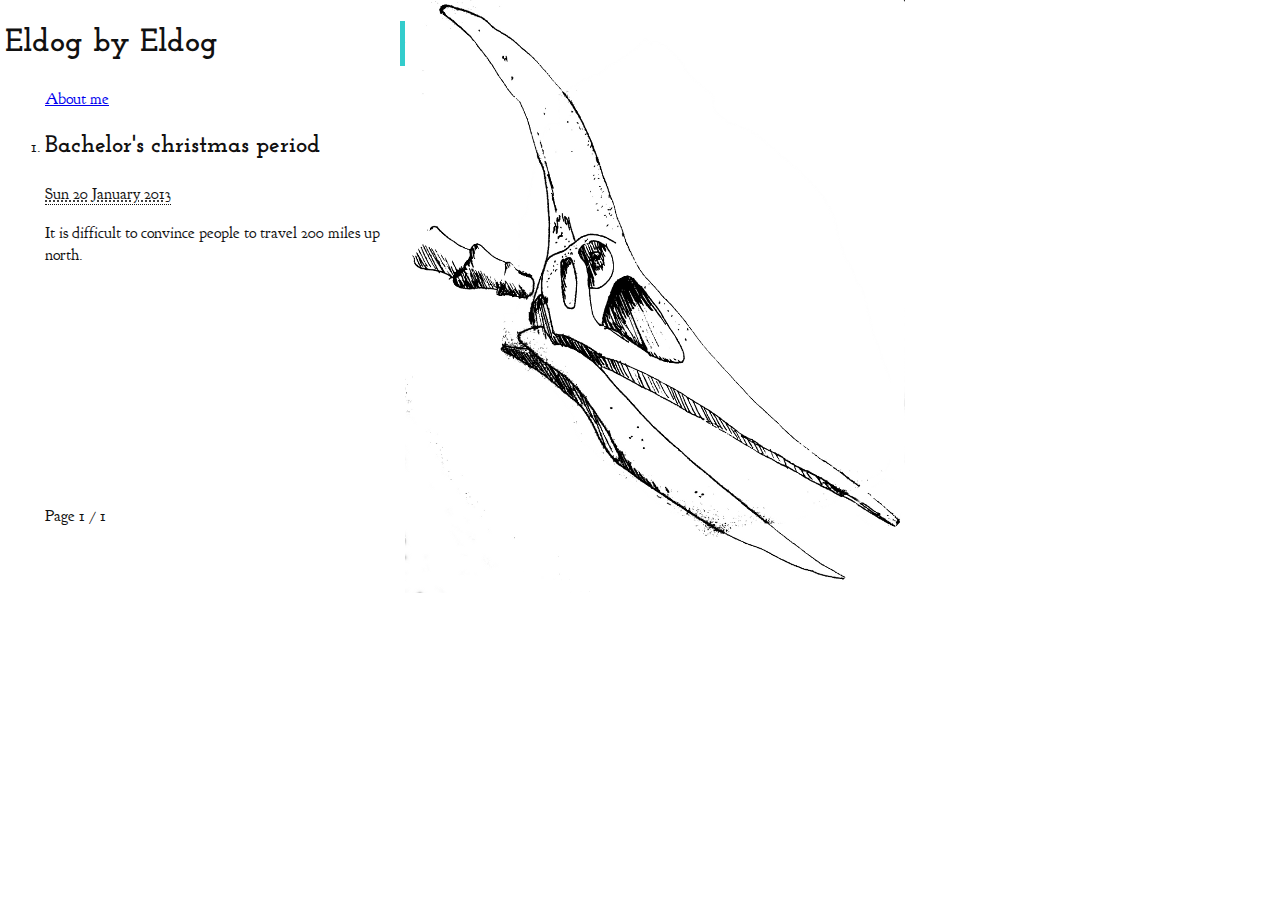
==== index.html @ 1f41c244 "Updated site name" ====
<!DOCTYPE html>
<!--[if lt IE 7]>      <html class="no-js lt-ie9 lt-ie8 lt-ie7"> <![endif]-->
<!--[if IE 7]>         <html class="no-js lt-ie9 lt-ie8"> <![endif]-->
<!--[if IE 8]>         <html class="no-js lt-ie9"> <![endif]-->
<!--[if gt IE 8]><!--> <html class="no-js" lang="en"> <!--<![endif]-->
<head>
  <meta charset="utf-8">
  <meta http-equiv="X-UA-Compatible" content="IE=edge,chrome=1">
  <title></title>
  <meta name="description" content="">
  <meta name="viewport" content="width=device-width">

  <!-- Place favicon.ico and apple-touch-icon.png in the root directory -->

  <script src="./theme/js/vendor/modernizr-2.6.2.min.js"></script>
    <title>Eldog by Eldog</title>
  <meta charset="utf-8" />
    <link href="https://eldog.me.uk/feeds/all.atom.xml" type="application/atom+xml" rel="alternate" title="Eldog by Eldog Full Atom Feed" />
            <link href="https://eldog.me.uk/feeds/.atom.xml" type="application/atom+xml" rel="alternate" title="Eldog by Eldog Categories Atom Feed" />
          <link href='https://fonts.googleapis.com/css?family=Josefin+Slab:700' rel='stylesheet' type='text/css'>
  <link href='https://fonts.googleapis.com/css?family=Goudy+Bookletter+1911' rel='stylesheet' type='text/css'>
  <link href='https://fonts.googleapis.com/css?family=Inconsolata' rel='stylesheet' type='text/css'>
  <link rel="stylesheet" href="./theme/css/normalize.css">
  <link rel="stylesheet" href="./theme/css/main.css" />
  </head>

<body id="index" class="home">
  <div class="wrapper">
  <!--[if lt IE 7]>
    <p class="chromeframe">You are using an <strong>outdated</strong> browser. Please <a href="http://browsehappy.com/">upgrade your browser</a> or <a href="http://www.google.com/chromeframe/?redirect=true">activate Google Chrome Frame</a> to improve your experience.</p>
  <![endif]-->

  <header id="banner" class="body">
    <h1><a href=".">Eldog by Eldog <strong></strong></a></h1>
  </header><!-- /#banner -->
  <div class="content-wrapper">
  <nav id="menu"><ul>
              <li><a href="./pages/about-me.html">About me</a></li>
        </ul></nav><!-- /#menu -->
  <section id="content">

<ol id="post-list">
        <li><article class="hentry">
                <header> <h2 class="entry-title"><a href="./bachelors-christmas-period.html" rel="bookmark" title="Permalink to Bachelor's christmas period">Bachelor's christmas period</a></h2> </header>
                <footer class="post-info">
                    <abbr class="published" title="2013-01-20T02:19:00"> Sun 20 January 2013 </abbr>
                </footer><!-- /.post-info -->
                <div class="entry-content"> <p>It is difficult to convince people to travel 200 miles up north.</p>
<iframe width="355" height="200"
src="https://www.youtube.com/embed/LrVsLvAWIdk?rel=0" frameborder="0"
allowfullscreen></iframe> </div><!-- /.entry-content -->
        </article></li>
</ol><!-- /#posts-list -->
<p class="paginator">
        Page 1 / 1
    </p>
</section><!-- /#content -->
</div>
</div>

  <script src="//ajax.googleapis.com/ajax/libs/jquery/1.8.3/jquery.min.js"></script>
  <script>window.jQuery || document.write('<script src="./theme/js/vendor/jquery-1.8.3.min.js"><\/script>')</script>
    <script src="./theme/js/plugins.js"></script>
    <script src="./theme/js/main.js"></script>

  <!-- Google Analytics: change UA-XXXXX-X to be your site's ID. -->
  <script>
      var _gaq=[['_setAccount','UA-XXXXX-X'],['_trackPageview']];
      (function(d,t){var g=d.createElement(t),s=d.getElementsByTagName(t)[0];
      g.src=('https:'==location.protocol?'//ssl':'//www')+'.google-analytics.com/ga.js';
      s.parentNode.insertBefore(g,s)}(document,'script'));
  </script>
</body>
</html>
---- theme/css/main.css ----
.hll {
  background-color: #eee; }

.c {
  color: #408090;
  font-style: italic; }

.err {
  border: 1px solid red; }

.k {
  color: #007020;
  font-weight: bold; }

.o {
  color: #666666; }

.cm {
  color: #408090;
  font-style: italic; }

.cp {
  color: #007020; }

.c1 {
  color: #408090;
  font-style: italic; }

.cs {
  background-color: #FFF0F0;
  color: #408090; }

.gd {
  color: #A00000; }

.ge {
  font-style: italic; }

.gr {
  color: #FF0000; }

.gh {
  color: #000080;
  font-weight: bold; }

.gi {
  color: #00A000; }

.go {
  color: #303030; }

.gp {
  color: #C65D09;
  font-weight: bold; }

.gs {
  font-weight: bold; }

.gu {
  color: #800080;
  font-weight: bold; }

.gt {
  color: #0040D0; }

.kc {
  color: #007020;
  font-weight: bold; }

.kd {
  color: #007020;
  font-weight: bold; }

.kn {
  color: #007020;
  font-weight: bold; }

.kp {
  color: #007020; }

.kr {
  color: #007020;
  font-weight: bold; }

.kt {
  color: #902000; }

.m {
  color: #208050; }

.s {
  color: #4070A0; }

.na {
  color: #4070A0; }

.nb {
  color: #007020; }

.nc {
  color: #0E84B5;
  font-weight: bold; }

.no {
  color: #60ADD5; }

.nd {
  color: #555555;
  font-weight: bold; }

.ni {
  color: #D55537;
  font-weight: bold; }

.ne {
  color: #007020; }

.nf {
  color: #06287E; }

.nl {
  color: #002070;
  font-weight: bold; }

.nn {
  color: #0E84B5;
  font-weight: bold; }

.nt {
  color: #062873;
  font-weight: bold; }

.nv {
  color: #BB60D5; }

.ow {
  color: #007020;
  font-weight: bold; }

.w {
  color: #BBBBBB; }

.mf {
  color: #208050; }

.mh {
  color: #208050; }

.mi {
  color: #208050; }

.mo {
  color: #208050; }

.sb {
  color: #4070A0; }

.sc {
  color: #4070A0; }

.sd {
  color: #4070A0;
  font-style: italic; }

.s2 {
  color: #4070A0; }

.se {
  color: #4070A0;
  font-weight: bold; }

.sh {
  color: #4070A0; }

.si {
  color: #70A0D0;
  font-style: italic; }

.sx {
  color: #C65D09; }

.sr {
  color: #235388; }

.s1 {
  color: #4070A0; }

.ss {
  color: #517918; }

.bp {
  color: #007020; }

.vc {
  color: #BB60D5; }

.vg {
  color: #BB60D5; }

.vi {
  color: #BB60D5; }

.il {
  color: #208050; }

/*
 * HTML5 Boilerplate
 *
 * What follows is the result of much research on cross-browser styling.
 * Credit left inline and big thanks to Nicolas Gallagher, Jonathan Neal,
 * Kroc Camen, and the H5BP dev community and team.
 */
/* ==========================================================================
   Base styles: opinionated defaults
   ========================================================================== */
html,
button,
input,
select,
textarea {
  color: #222; }

body {
  font-size: 1em;
  line-height: 1.4; }

/*
 * Remove text-shadow in selection highlight: h5bp.com/i
 * These selection declarations have to be separate.
 * Customize the background color to match your design.
 */
::-moz-selection {
  background: #b3d4fc;
  text-shadow: none; }

::selection {
  background: #b3d4fc;
  text-shadow: none; }

/*
 * A better looking default horizontal rule
 */
hr {
  display: block;
  height: 1px;
  border: 0;
  border-top: 1px solid #cccccc;
  margin: 1em 0;
  padding: 0; }

/*
 * Remove the gap between images and the bottom of their containers: h5bp.com/i/440
 */
img {
  vertical-align: middle; }

/*
 * Remove default fieldset styles.
 */
fieldset {
  border: 0;
  margin: 0;
  padding: 0; }

/*
 * Allow only vertical resizing of textareas.
 */
textarea {
  resize: vertical; }

/* ==========================================================================
   Chrome Frame prompt
   ========================================================================== */
.chromeframe {
  margin: 0.2em 0;
  background: #ccc;
  color: #000;
  padding: 0.2em 0; }

/* ==========================================================================
   Author's custom styles
   ========================================================================== */
body {
  background-color: white;
  background-image: url("../img/ptera.png");
  background-position: 405px 0px;
  background-repeat: no-repeat;
  font-family: "Goudy Bookletter 1911", serif;
  color: #111111;
  padding: 0px 0px 0px 5px; }

h1,
h2,
h3,
h4,
h5,
h6 {
  font-family: "Josefin Slab", serif; }
  h1 a:visited,
  h1 a:link,
  h1 a:hover,
  h2 a:visited,
  h2 a:link,
  h2 a:hover,
  h3 a:visited,
  h3 a:link,
  h3 a:hover,
  h4 a:visited,
  h4 a:link,
  h4 a:hover,
  h5 a:visited,
  h5 a:link,
  h5 a:hover,
  h6 a:visited,
  h6 a:link,
  h6 a:hover {
    color: #111111;
    text-decoration: none; }

pre {
  font-family: "Inconsolata", sans-serif; }

.wrapper {
  width: 400px;
  max-width: 400px; }

.content-wrapper {
  padding: 0px 5px 0px 0px; }

#banner {
  border-right: 5px solid #33cccc; }

#content {
  padding: 0px 0px 0px 40px; }

#post-list {
  padding: 0px; }

/* ==========================================================================
   Helper classes
   ========================================================================== */
/*
 * Image replacement
 */
.ir {
  background-color: transparent;
  border: 0;
  overflow: hidden;
  /* IE 6/7 fallback */
  *text-indent: -9999px; }

.ir:before {
  content: "";
  display: block;
  width: 0;
  height: 150%; }

/*
 * Hide from both screenreaders and browsers: h5bp.com/u
 */
.hidden {
  display: none !important;
  visibility: hidden; }

/*
 * Hide only visually, but have it available for screenreaders: h5bp.com/v
 */
.visuallyhidden {
  border: 0;
  clip: rect(0 0 0 0);
  height: 1px;
  margin: -1px;
  overflow: hidden;
  padding: 0;
  position: absolute;
  width: 1px; }

/*
 * Extends the .visuallyhidden class to allow the element to be focusable
 * when navigated to via the keyboard: h5bp.com/p
 */
.visuallyhidden.focusable:active,
.visuallyhidden.focusable:focus {
  clip: auto;
  height: auto;
  margin: 0;
  overflow: visible;
  position: static;
  width: auto; }

/*
 * Hide visually and from screenreaders, but maintain layout
 */
.invisible {
  visibility: hidden; }

/*
 * Clearfix: contain floats
 *
 * For modern browsers
 * 1. The space content is one way to avoid an Opera bug when the
 *    `contenteditable` attribute is included anywhere else in the document.
 *    Otherwise it causes space to appear at the top and bottom of elements
 *    that receive the `clearfix` class.
 * 2. The use of `table` rather than `block` is only necessary if using
 *    `:before` to contain the top-margins of child elements.
 */
.clearfix:before,
.clearfix:after {
  content: " ";
  /* 1 */
  display: table;
  /* 2 */ }

.clearfix:after {
  clear: both; }

/*
 * For IE 6/7 only
 * Include this rule to trigger hasLayout and contain floats.
 */
.clearfix {
  *zoom: 1; }

/* ==========================================================================
   EXAMPLE Media Queries for Responsive Design.
   Theses examples override the primary ('mobile first') styles.
   Modify as content requires.
   ========================================================================== */
@media only screen and (min-width: 35em) {
  /* Style adjustments for viewports that meet the condition */ }
@media print, (-o-min-device-pixel-ratio: 5 / 4), (-webkit-min-device-pixel-ratio: 1.25), (min-resolution: 120dpi) {
  /* Style adjustments for high resolution devices */ }
/* ==========================================================================
   Print styles.
   Inlined to avoid required HTTP connection: h5bp.com/r
   ========================================================================== */
@media print {
  * {
    background: transparent !important;
    color: black !important;
    /* Black prints faster: h5bp.com/s */
    box-shadow: none !important;
    text-shadow: none !important; }

  a,
  a:visited {
    text-decoration: underline; }

  a[href]:after {
    content: " (" attr(href) ")"; }

  abbr[title]:after {
    content: " (" attr(title) ")"; }

  /*
   * Don't show links for images, or javascript/internal links
   */
  .ir a:after,
  a[href^="javascript:"]:after,
  a[href^="#"]:after {
    content: ""; }

  pre,
  blockquote {
    border: 1px solid #999999;
    page-break-inside: avoid; }

  thead {
    display: table-header-group;
    /* h5bp.com/t */ }

  tr,
  img {
    page-break-inside: avoid; }

  img {
    max-width: 100% !important; }

  @page {
    margin: 0.5cm; }

  p,
  h2,
  h3 {
    orphans: 3;
    widows: 3; }

  h2,
  h3 {
    page-break-after: avoid; } }
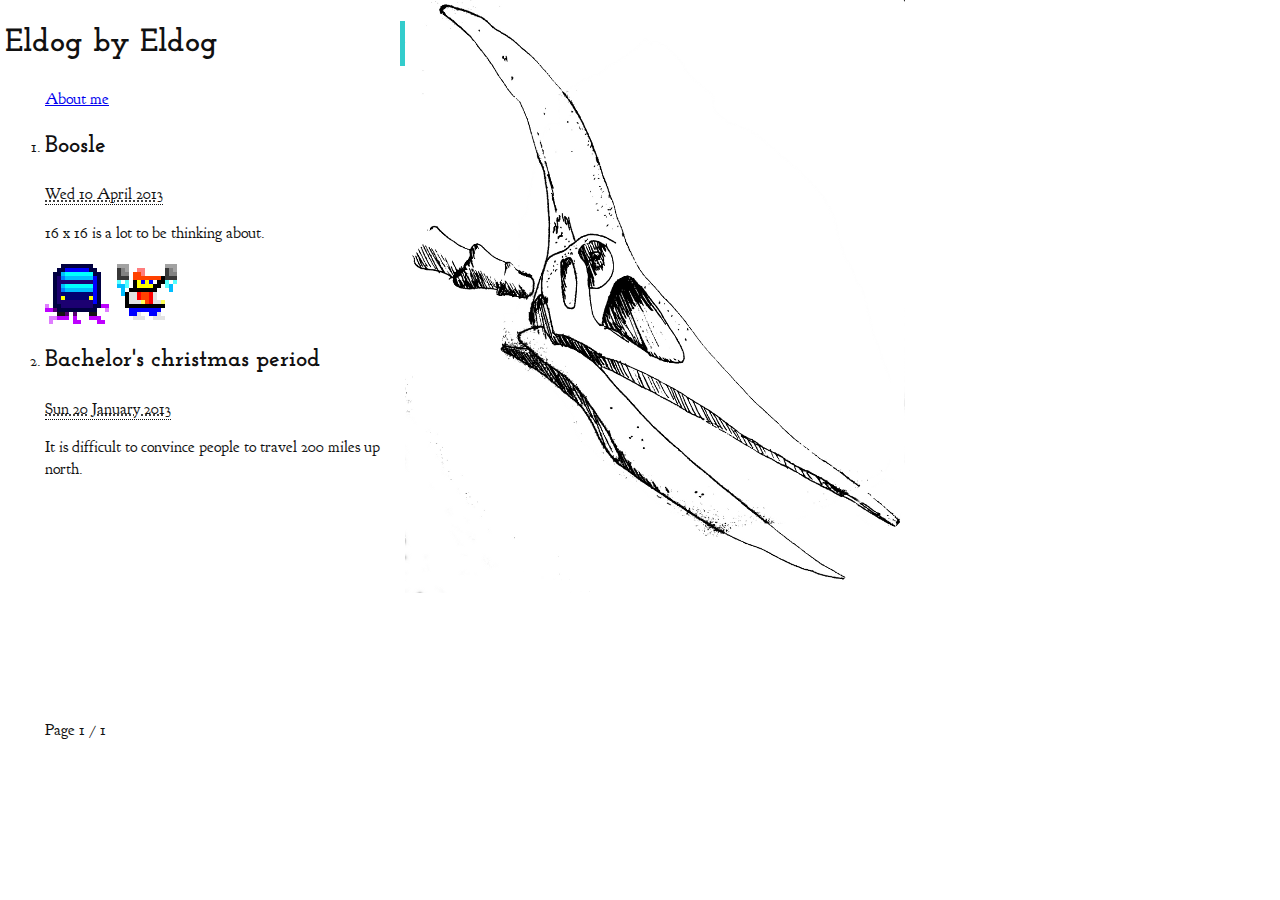
==== commit 3bf4f11f: "Added Boosle" ====
--- a/index.html
+++ b/index.html
@@ -41,6 +41,17 @@
 
 <ol id="post-list">
         <li><article class="hentry">
+                <header> <h2 class="entry-title"><a href="./boosle.html" rel="bookmark" title="Permalink to Boosle">Boosle</a></h2> </header>
+                <footer class="post-info">
+                    <abbr class="published" title="2013-04-10T23:48:00"> Wed 10 April 2013 </abbr>
+                </footer><!-- /.post-info -->
+                <div class="entry-content"> <p>16 x 16 is a lot to be thinking about.</p>
+<p><img src="/static/media/img/boosle.gif" alt="A boosle" title="Although these
+guys have been blown up to 64x64 to save squinting"/>
+<img src="/static/media/img/player.gif" alt="A dude in trendy gear"
+title="Ooo you've got lovely Pac-Man yellow skin"/></p> </div><!-- /.entry-content -->
+        </article></li>
+        <li><article class="hentry">
                 <header> <h2 class="entry-title"><a href="./bachelors-christmas-period.html" rel="bookmark" title="Permalink to Bachelor's christmas period">Bachelor's christmas period</a></h2> </header>
                 <footer class="post-info">
                     <abbr class="published" title="2013-01-20T02:19:00"> Sun 20 January 2013 </abbr>
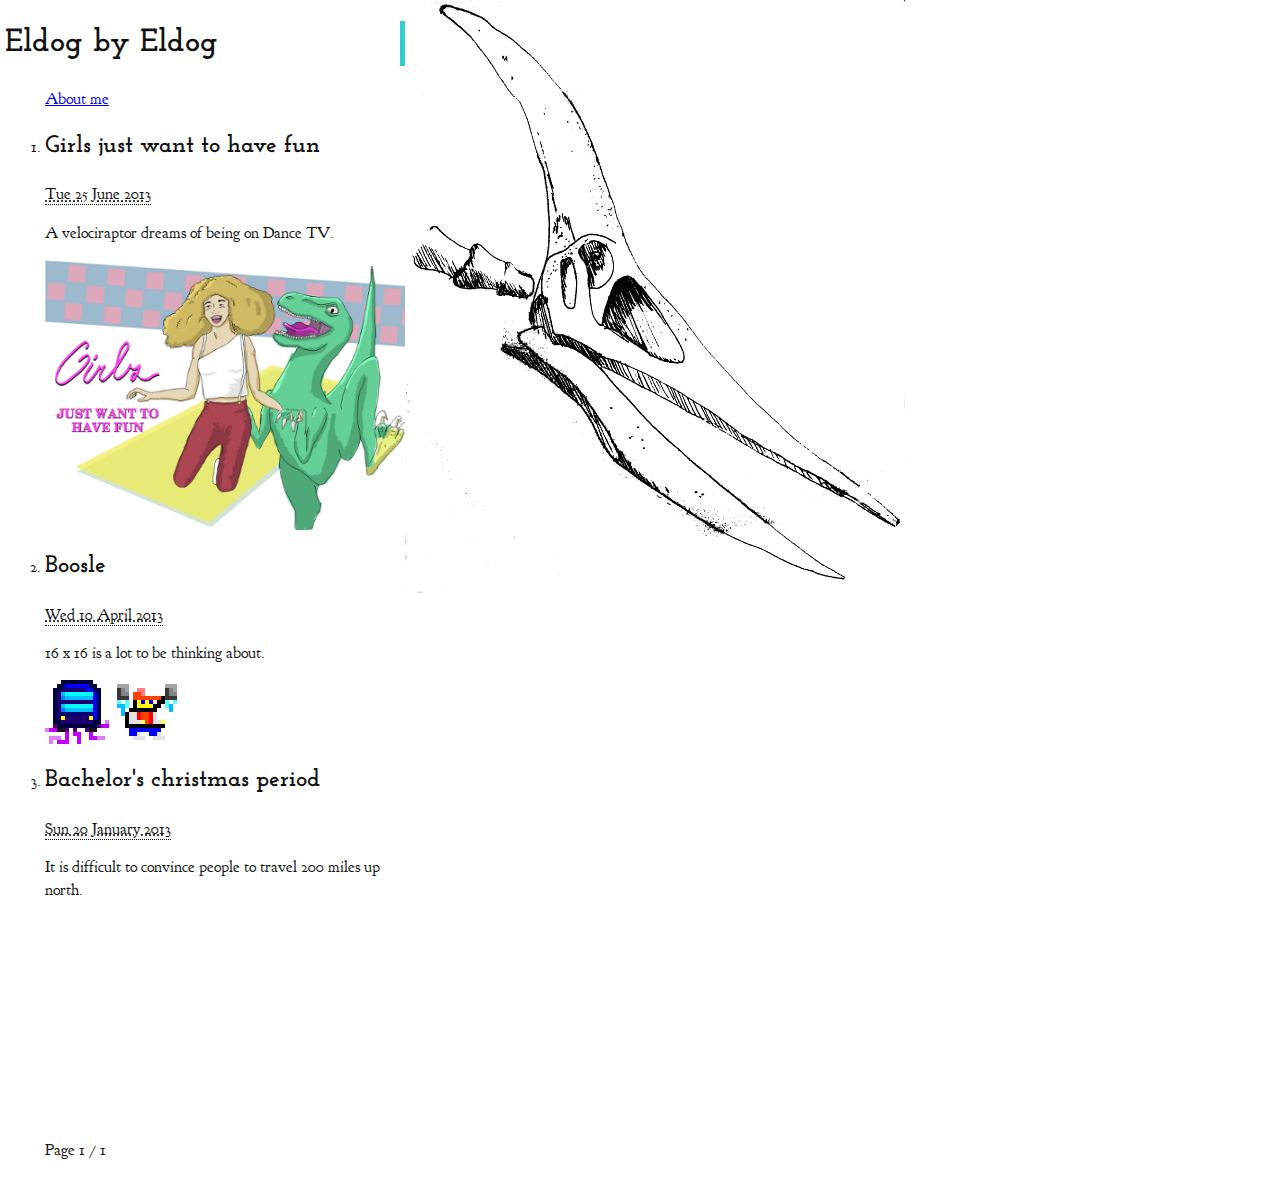
==== commit 5b018dd8: "Added gjwthf" ====
--- a/index.html
+++ b/index.html
@@ -41,6 +41,16 @@
 
 <ol id="post-list">
         <li><article class="hentry">
+                <header> <h2 class="entry-title"><a href="./girls-just-want-to-have-fun.html" rel="bookmark" title="Permalink to Girls just want to have fun">Girls just want to have fun</a></h2> </header>
+                <footer class="post-info">
+                    <abbr class="published" title="2013-06-25T19:34:00"> Tue 25 June 2013 </abbr>
+                </footer><!-- /.post-info -->
+                <div class="entry-content"> <p>A velociraptor dreams of being on Dance TV.</p>
+<p><a href="/static/media/img/velociraptor-dancing.png"><img
+src="/static/media/img/velociraptor-dancing-thumb.png" alt="velociraptor dancing" title="Getting into
+to trouble is easy, getting out of trouble is all the fun" width="360px"/></a></p> </div><!-- /.entry-content -->
+        </article></li>
+        <li><article class="hentry">
                 <header> <h2 class="entry-title"><a href="./boosle.html" rel="bookmark" title="Permalink to Boosle">Boosle</a></h2> </header>
                 <footer class="post-info">
                     <abbr class="published" title="2013-04-10T23:48:00"> Wed 10 April 2013 </abbr>
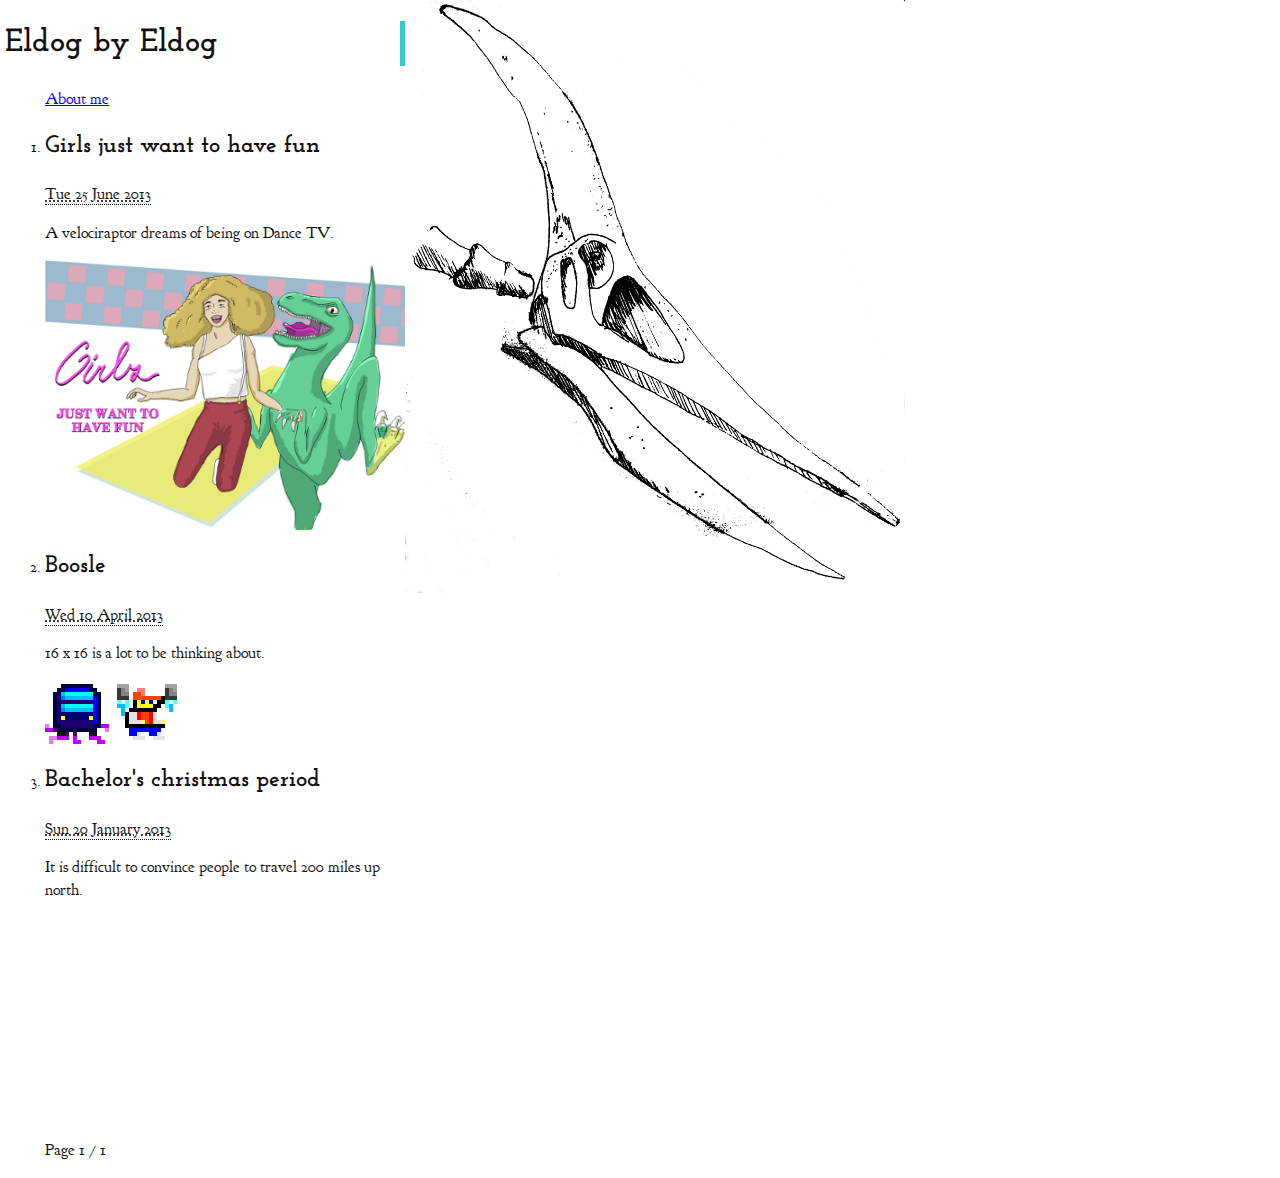
==== commit 3796127b: "Added google analytics" ====
--- a/index.html
+++ b/index.html
@@ -84,12 +84,14 @@
     <script src="./theme/js/plugins.js"></script>
     <script src="./theme/js/main.js"></script>
 
-  <!-- Google Analytics: change UA-XXXXX-X to be your site's ID. -->
   <script>
-      var _gaq=[['_setAccount','UA-XXXXX-X'],['_trackPageview']];
-      (function(d,t){var g=d.createElement(t),s=d.getElementsByTagName(t)[0];
-      g.src=('https:'==location.protocol?'//ssl':'//www')+'.google-analytics.com/ga.js';
-      s.parentNode.insertBefore(g,s)}(document,'script'));
+    (function(i,s,o,g,r,a,m){i['GoogleAnalyticsObject']=r;i[r]=i[r]||function(){
+    (i[r].q=i[r].q||[]).push(arguments)},i[r].l=1*new Date();a=s.createElement(o),
+    m=s.getElementsByTagName(o)[0];a.async=1;a.src=g;m.parentNode.insertBefore(a,m)
+    })(window,document,'script','//www.google-analytics.com/analytics.js','ga');
+
+    ga('create', 'UA-42015229-1', 'eldog.me.uk');
+    ga('send', 'pageview');
   </script>
 </body>
 </html>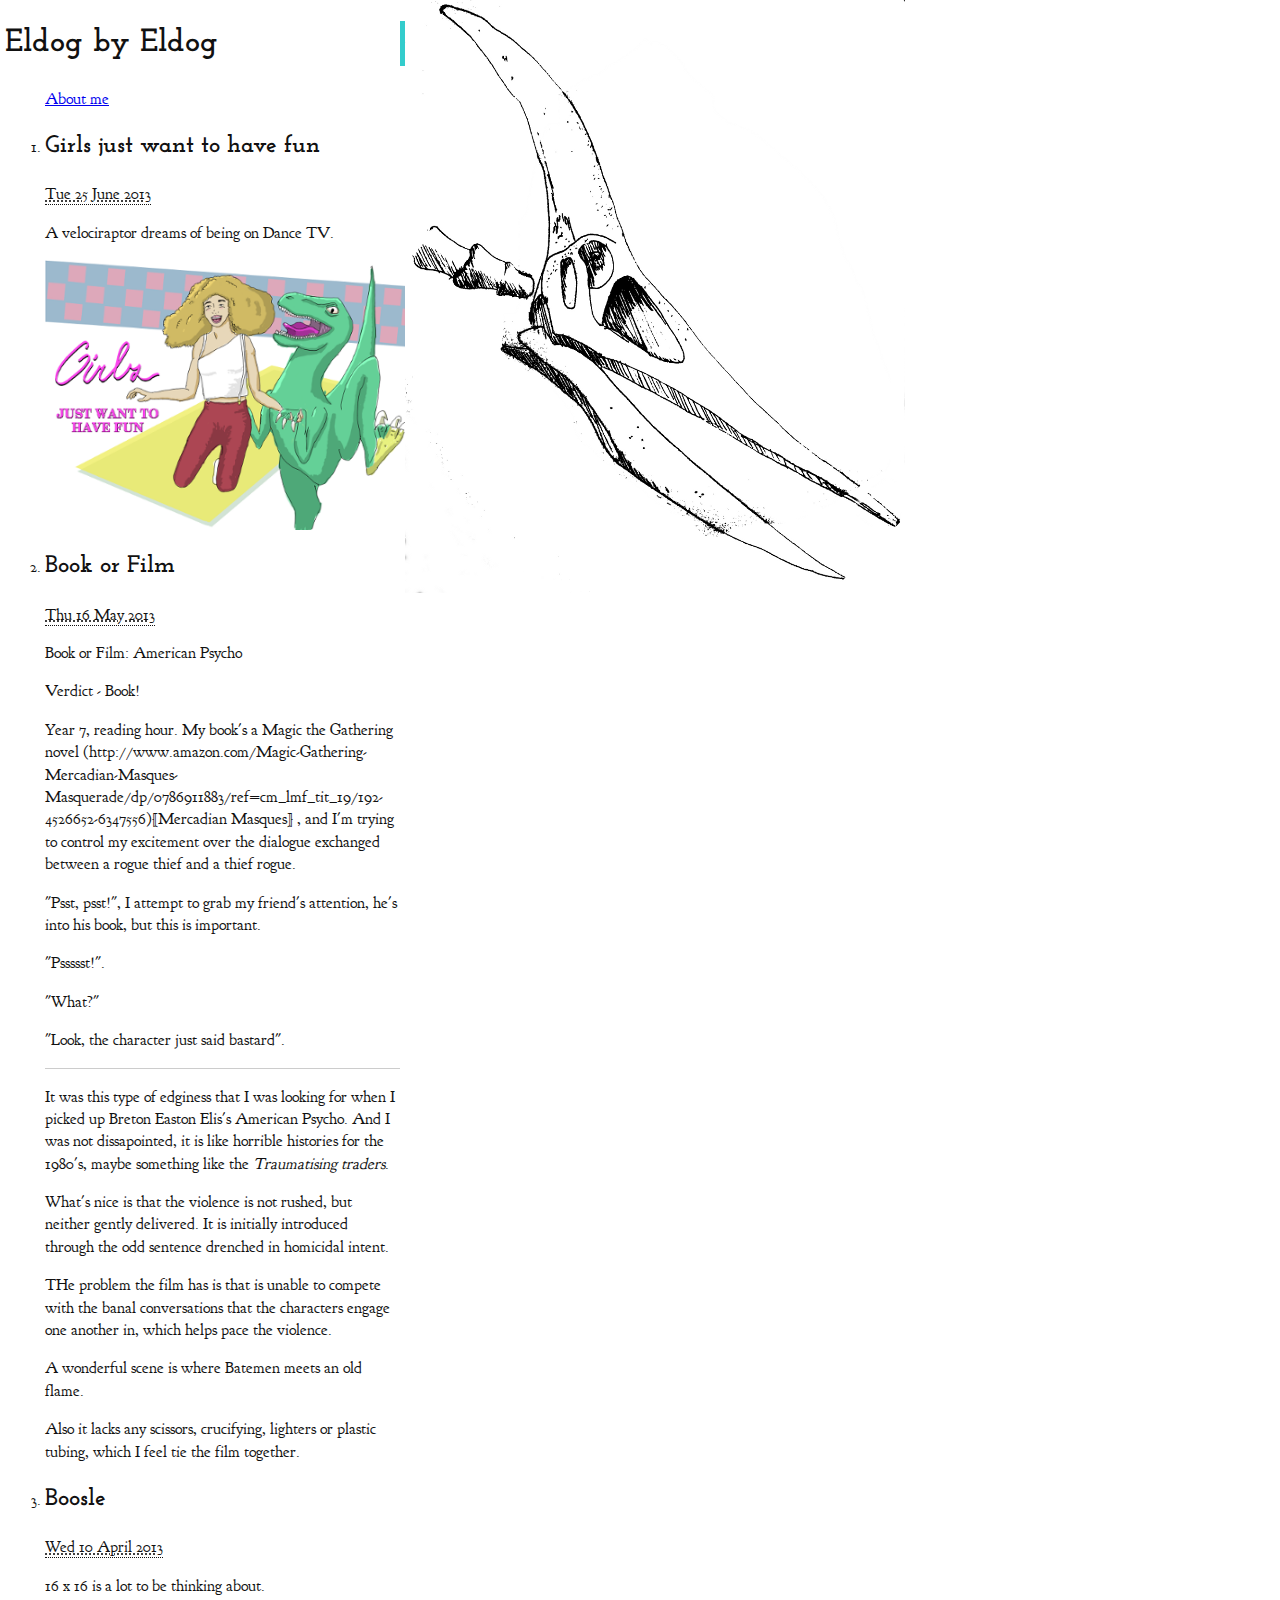
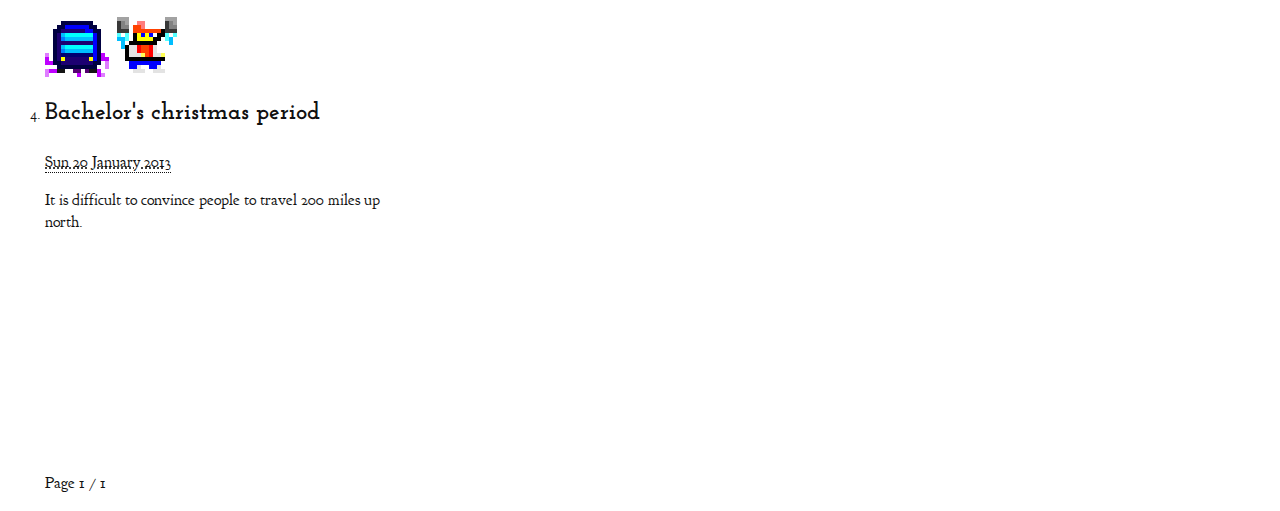
==== commit 2acd2d58: "Upgrade pelican" ====
--- a/index.html
+++ b/index.html
@@ -4,25 +4,34 @@
 <!--[if IE 8]>         <html class="no-js lt-ie9"> <![endif]-->
 <!--[if gt IE 8]><!--> <html class="no-js" lang="en"> <!--<![endif]-->
 <head>
-  <meta charset="utf-8">
   <meta http-equiv="X-UA-Compatible" content="IE=edge,chrome=1">
   <title></title>
   <meta name="description" content="">
   <meta name="viewport" content="width=device-width">
+  <script>
+    (function(i,s,o,g,r,a,m){i['GoogleAnalyticsObject']=r;i[r]=i[r]||function(){
+    (i[r].q=i[r].q||[]).push(arguments)},i[r].l=1*new Date();a=s.createElement(o),
+    m=s.getElementsByTagName(o)[0];a.async=1;a.src=g;m.parentNode.insertBefore(a,m)
+    })(window,document,'script','//www.google-analytics.com/analytics.js','ga');
+
+    ga('create', 'UA-42015229-1', 'eldog.me.uk');
+    ga('send', 'pageview');
+  </script>
+
 
   <!-- Place favicon.ico and apple-touch-icon.png in the root directory -->
 
-  <script src="./theme/js/vendor/modernizr-2.6.2.min.js"></script>
-    <title>Eldog by Eldog</title>
+  <script src="/theme/js/vendor/modernizr-2.6.2.min.js"></script>
+  <title>Eldog by Eldog</title>
   <meta charset="utf-8" />
-    <link href="https://eldog.me.uk/feeds/all.atom.xml" type="application/atom+xml" rel="alternate" title="Eldog by Eldog Full Atom Feed" />
-            <link href="https://eldog.me.uk/feeds/.atom.xml" type="application/atom+xml" rel="alternate" title="Eldog by Eldog Categories Atom Feed" />
-          <link href='https://fonts.googleapis.com/css?family=Josefin+Slab:700' rel='stylesheet' type='text/css'>
+  <link href="https://eldog.me.uk/feeds/all.atom.xml" type="application/atom+xml" rel="alternate" title="Eldog by Eldog Full Atom Feed" />
+  <link href="https://eldog.me.uk/feeds/.atom.xml" type="application/atom+xml" rel="alternate" title="Eldog by Eldog Categories Atom Feed" />
+  <link href='https://fonts.googleapis.com/css?family=Josefin+Slab:700' rel='stylesheet' type='text/css'>
   <link href='https://fonts.googleapis.com/css?family=Goudy+Bookletter+1911' rel='stylesheet' type='text/css'>
   <link href='https://fonts.googleapis.com/css?family=Inconsolata' rel='stylesheet' type='text/css'>
-  <link rel="stylesheet" href="./theme/css/normalize.css">
-  <link rel="stylesheet" href="./theme/css/main.css" />
-  </head>
+  <link rel="stylesheet" href="/theme/css/normalize.css">
+  <link rel="stylesheet" href="/theme/css/main.css" />
+</head>
 
 <body id="index" class="home">
   <div class="wrapper">
@@ -31,38 +40,67 @@
   <![endif]-->
 
   <header id="banner" class="body">
-    <h1><a href=".">Eldog by Eldog <strong></strong></a></h1>
+    <h1><a href="/">Eldog by Eldog <strong></strong></a></h1>
   </header><!-- /#banner -->
   <div class="content-wrapper">
   <nav id="menu"><ul>
-              <li><a href="./pages/about-me.html">About me</a></li>
-        </ul></nav><!-- /#menu -->
-  <section id="content">
+      <li><a href="/pages/about-me.html">About me</a></li>
+  </ul></nav><!-- /#menu -->
+<section id="content">
 
 <ol id="post-list">
         <li><article class="hentry">
-                <header> <h2 class="entry-title"><a href="./girls-just-want-to-have-fun.html" rel="bookmark" title="Permalink to Girls just want to have fun">Girls just want to have fun</a></h2> </header>
+                <header> <h2 class="entry-title"><a href="https://eldog.me.uk/girls-just-want-to-have-fun.html" rel="bookmark" title="Permalink to Girls just want to have fun">Girls just want to have fun</a></h2> </header>
                 <footer class="post-info">
                     <abbr class="published" title="2013-06-25T19:34:00"> Tue 25 June 2013 </abbr>
                 </footer><!-- /.post-info -->
                 <div class="entry-content"> <p>A velociraptor dreams of being on Dance TV.</p>
-<p><a href="/static/media/img/velociraptor-dancing.png"><img
-src="/static/media/img/velociraptor-dancing-thumb.png" alt="velociraptor dancing" title="Getting into
+<p><a href="/media/img/velociraptor-dancing.png"><img
+src="/media/img/velociraptor-dancing-thumb.png" alt="velociraptor dancing" title="Getting into
 to trouble is easy, getting out of trouble is all the fun" width="360px"/></a></p> </div><!-- /.entry-content -->
         </article></li>
         <li><article class="hentry">
-                <header> <h2 class="entry-title"><a href="./boosle.html" rel="bookmark" title="Permalink to Boosle">Boosle</a></h2> </header>
+                <header> <h2 class="entry-title"><a href="https://eldog.me.uk/book-or-film.html" rel="bookmark" title="Permalink to Book or Film">Book or Film</a></h2> </header>
+                <footer class="post-info">
+                    <abbr class="published" title="2013-05-16T19:34:00"> Thu 16 May 2013 </abbr>
+                </footer><!-- /.post-info -->
+                <div class="entry-content"> <p>Book or Film: American Psycho</p>
+<p>Verdict - Book!</p>
+<p>Year 7, reading hour. My book's a Magic the Gathering novel
+(http://www.amazon.com/Magic-Gathering-Mercadian-Masques-Masquerade/dp/0786911883/ref=cm_lmf_tit_19/192-4526652-6347556)[Mercadian Masques]
+, and I'm trying to control my excitement over the dialogue exchanged between a
+rogue thief and a thief rogue.</p>
+<p>"Psst, psst!", I attempt to grab my friend's
+attention, he's into his book, but this is important.</p>
+<p>"Pssssst!".</p>
+<p>"What?"</p>
+<p>"Look, the character just said bastard".</p>
+<hr />
+<p>It was this type of edginess that I was looking for when I picked up Breton
+Easton Elis's American Psycho. And I was not dissapointed, it is like horrible
+histories for the 1980's, maybe something like the <em>Traumatising traders</em>.</p>
+<p>What's nice is that the violence is not rushed, but neither gently delivered. It
+is initially introduced through the odd sentence drenched in homicidal intent.</p>
+<p>THe problem the film has is that is unable to compete with the banal
+conversations that the characters engage one another in, which helps pace the
+violence.</p>
+<p>A wonderful scene is where Batemen meets an old flame.</p>
+<p>Also it lacks any scissors, crucifying, lighters or plastic tubing, which I feel
+tie the film together.</p> </div><!-- /.entry-content -->
+        </article></li>
+        <li><article class="hentry">
+                <header> <h2 class="entry-title"><a href="https://eldog.me.uk/boosle.html" rel="bookmark" title="Permalink to Boosle">Boosle</a></h2> </header>
                 <footer class="post-info">
                     <abbr class="published" title="2013-04-10T23:48:00"> Wed 10 April 2013 </abbr>
                 </footer><!-- /.post-info -->
                 <div class="entry-content"> <p>16 x 16 is a lot to be thinking about.</p>
-<p><img src="/static/media/img/boosle.gif" alt="A boosle" title="Although these
+<p><img src="/media/img/boosle.gif" alt="A boosle" title="Although these
 guys have been blown up to 64x64 to save squinting"/>
-<img src="/static/media/img/player.gif" alt="A dude in trendy gear"
+<img src="/media/img/player.gif" alt="A dude in trendy gear"
 title="Ooo you've got lovely Pac-Man yellow skin"/></p> </div><!-- /.entry-content -->
         </article></li>
         <li><article class="hentry">
-                <header> <h2 class="entry-title"><a href="./bachelors-christmas-period.html" rel="bookmark" title="Permalink to Bachelor's christmas period">Bachelor's christmas period</a></h2> </header>
+                <header> <h2 class="entry-title"><a href="https://eldog.me.uk/bachelors-christmas-period.html" rel="bookmark" title="Permalink to Bachelor's christmas period">Bachelor's christmas period</a></h2> </header>
                 <footer class="post-info">
                     <abbr class="published" title="2013-01-20T02:19:00"> Sun 20 January 2013 </abbr>
                 </footer><!-- /.post-info -->
@@ -73,25 +111,16 @@
         </article></li>
 </ol><!-- /#posts-list -->
 <p class="paginator">
-        Page 1 / 1
-    </p>
+    Page 1 / 1
+</p>
 </section><!-- /#content -->
 </div>
 </div>
 
   <script src="//ajax.googleapis.com/ajax/libs/jquery/1.8.3/jquery.min.js"></script>
-  <script>window.jQuery || document.write('<script src="./theme/js/vendor/jquery-1.8.3.min.js"><\/script>')</script>
-    <script src="./theme/js/plugins.js"></script>
-    <script src="./theme/js/main.js"></script>
+  <script>window.jQuery || document.write('<script src="https://eldog.me.uk/theme/js/vendor/jquery-1.8.3.min.js"><\/script>')</script>
+    <script src="/theme/js/plugins.js"></script>
+    <script src="/theme/js/main.js"></script>
 
-  <script>
-    (function(i,s,o,g,r,a,m){i['GoogleAnalyticsObject']=r;i[r]=i[r]||function(){
-    (i[r].q=i[r].q||[]).push(arguments)},i[r].l=1*new Date();a=s.createElement(o),
-    m=s.getElementsByTagName(o)[0];a.async=1;a.src=g;m.parentNode.insertBefore(a,m)
-    })(window,document,'script','//www.google-analytics.com/analytics.js','ga');
-
-    ga('create', 'UA-42015229-1', 'eldog.me.uk');
-    ga('send', 'pageview');
-  </script>
 </body>
 </html>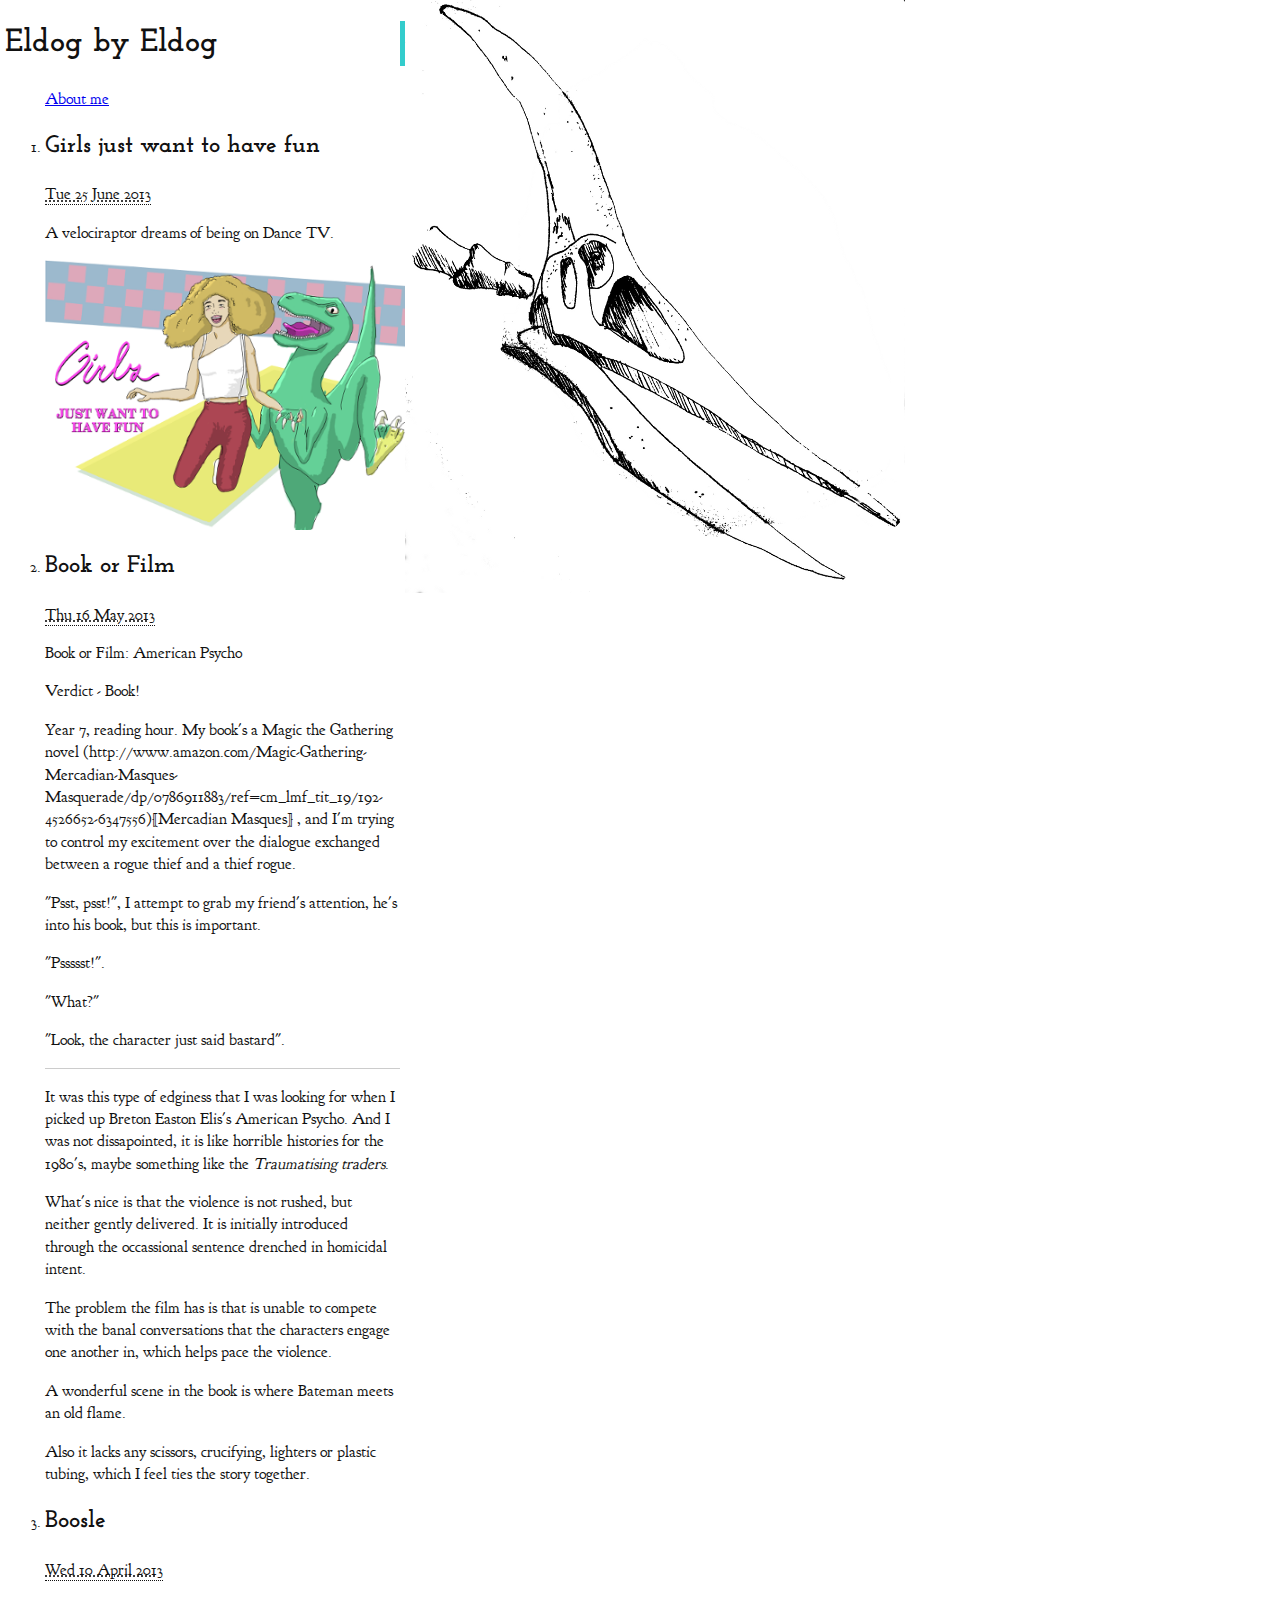
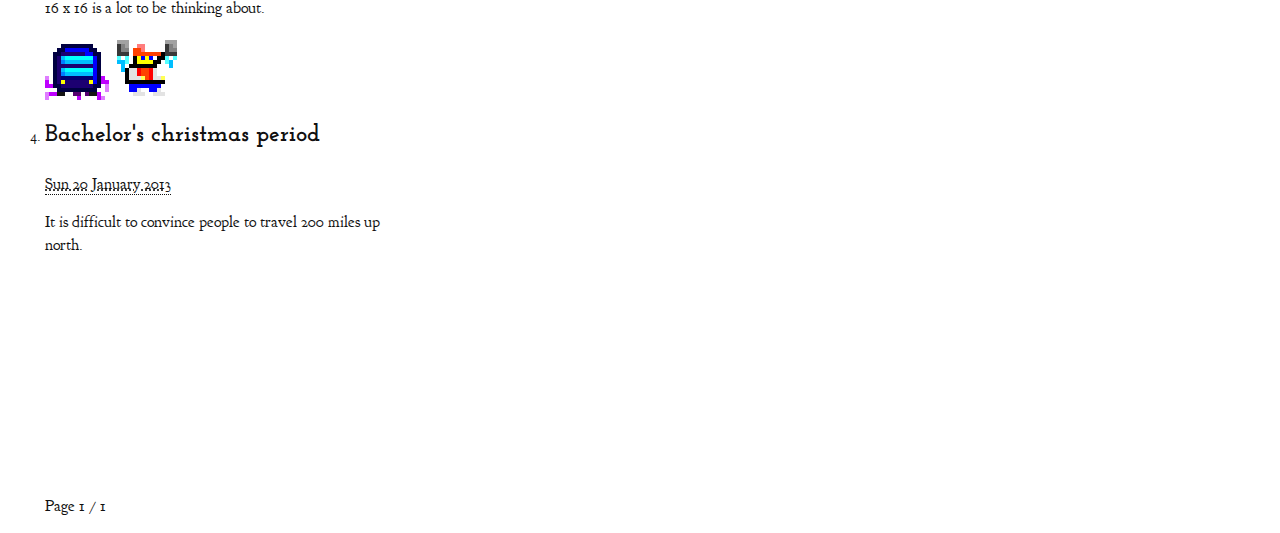
==== commit 605bc45e: "Tweaks" ====
--- a/index.html
+++ b/index.html
@@ -80,13 +80,13 @@
 Easton Elis's American Psycho. And I was not dissapointed, it is like horrible
 histories for the 1980's, maybe something like the <em>Traumatising traders</em>.</p>
 <p>What's nice is that the violence is not rushed, but neither gently delivered. It
-is initially introduced through the odd sentence drenched in homicidal intent.</p>
-<p>THe problem the film has is that is unable to compete with the banal
+is initially introduced through the occassional sentence drenched in homicidal intent.</p>
+<p>The problem the film has is that is unable to compete with the banal
 conversations that the characters engage one another in, which helps pace the
 violence.</p>
-<p>A wonderful scene is where Batemen meets an old flame.</p>
+<p>A wonderful scene in the book is where Bateman meets an old flame.</p>
 <p>Also it lacks any scissors, crucifying, lighters or plastic tubing, which I feel
-tie the film together.</p> </div><!-- /.entry-content -->
+ties the story together.</p> </div><!-- /.entry-content -->
         </article></li>
         <li><article class="hentry">
                 <header> <h2 class="entry-title"><a href="https://eldog.me.uk/boosle.html" rel="bookmark" title="Permalink to Boosle">Boosle</a></h2> </header>
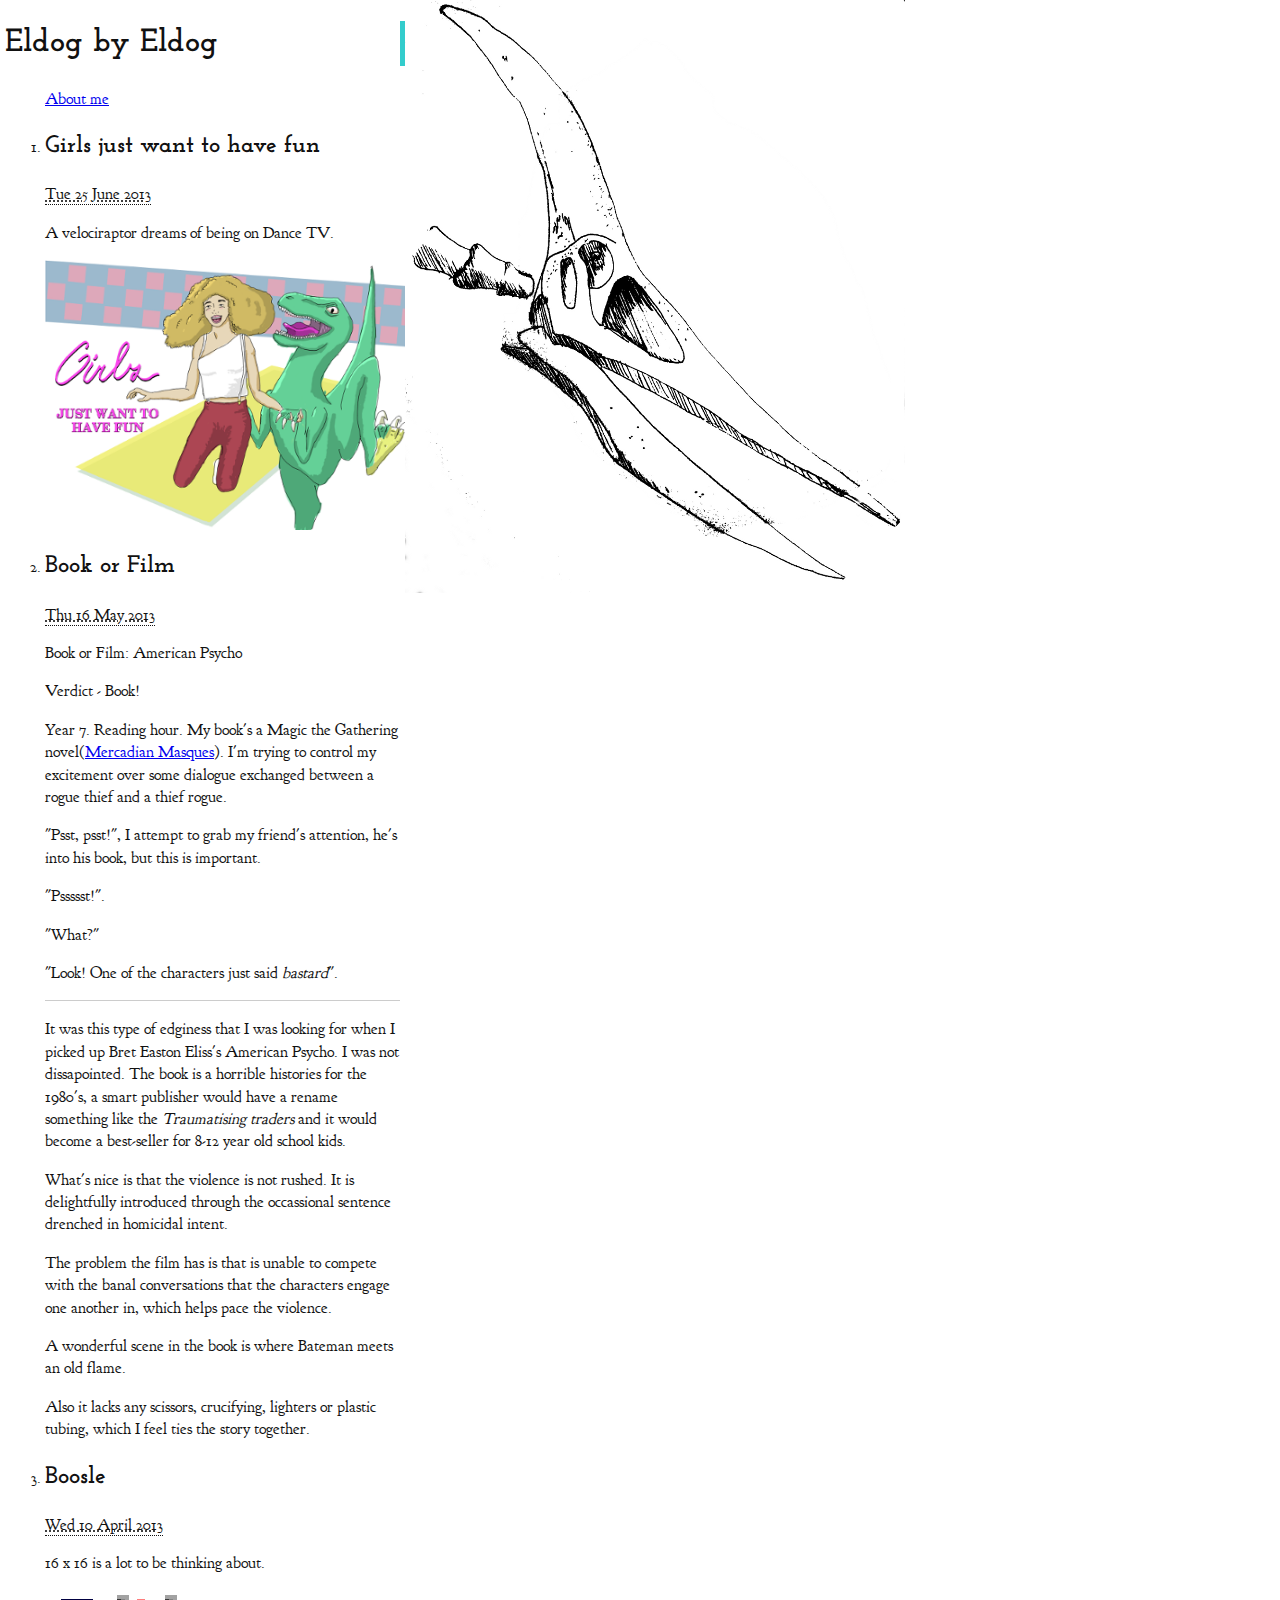
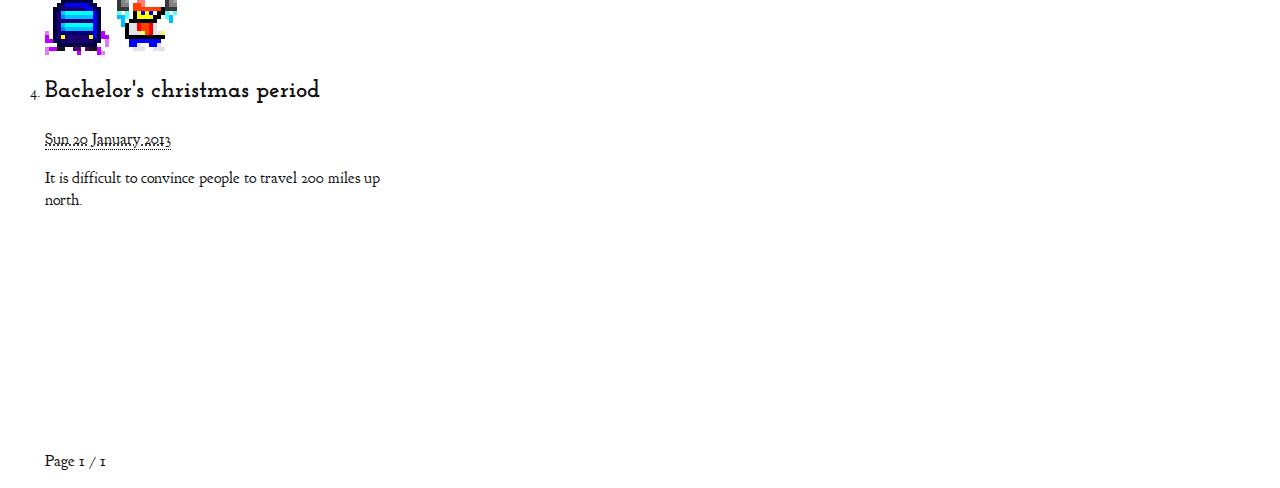
==== commit e12535e4: "Editing" ====
--- a/index.html
+++ b/index.html
@@ -66,21 +66,23 @@
                 </footer><!-- /.post-info -->
                 <div class="entry-content"> <p>Book or Film: American Psycho</p>
 <p>Verdict - Book!</p>
-<p>Year 7, reading hour. My book's a Magic the Gathering novel
-(http://www.amazon.com/Magic-Gathering-Mercadian-Masques-Masquerade/dp/0786911883/ref=cm_lmf_tit_19/192-4526652-6347556)[Mercadian Masques]
-, and I'm trying to control my excitement over the dialogue exchanged between a
-rogue thief and a thief rogue.</p>
-<p>"Psst, psst!", I attempt to grab my friend's
-attention, he's into his book, but this is important.</p>
+<p>Year 7. Reading hour. My book's a Magic the Gathering novel(<a href="http://www.amazon.com/Magic-Gathering-Mercadian-Masques-Masquerade/dp/0786911883/ref=cm_lmf_tit_19/192-4526652-6347556">Mercadian
+Masques</a>).
+I'm trying to control my excitement over some dialogue exchanged between a rogue
+thief and a thief rogue.</p>
+<p>"Psst, psst!", I attempt to grab my friend's attention, he's into his book, but
+this is important.</p>
 <p>"Pssssst!".</p>
 <p>"What?"</p>
-<p>"Look, the character just said bastard".</p>
+<p>"Look! One of the characters just said <em>bastard</em>".</p>
 <hr />
-<p>It was this type of edginess that I was looking for when I picked up Breton
-Easton Elis's American Psycho. And I was not dissapointed, it is like horrible
-histories for the 1980's, maybe something like the <em>Traumatising traders</em>.</p>
-<p>What's nice is that the violence is not rushed, but neither gently delivered. It
-is initially introduced through the occassional sentence drenched in homicidal intent.</p>
+<p>It was this type of edginess that I was looking for when I picked up Bret
+Easton Eliss's American Psycho. I was not dissapointed. The book is a horrible
+histories for the 1980's, a smart publisher would  have a rename something like
+the <em>Traumatising traders</em> and it would become a best-seller for 8-12 year old
+school kids.</p>
+<p>What's nice is that the violence is not rushed. It is delightfully introduced
+through the occassional sentence drenched in homicidal intent.</p>
 <p>The problem the film has is that is unable to compete with the banal
 conversations that the characters engage one another in, which helps pace the
 violence.</p>
